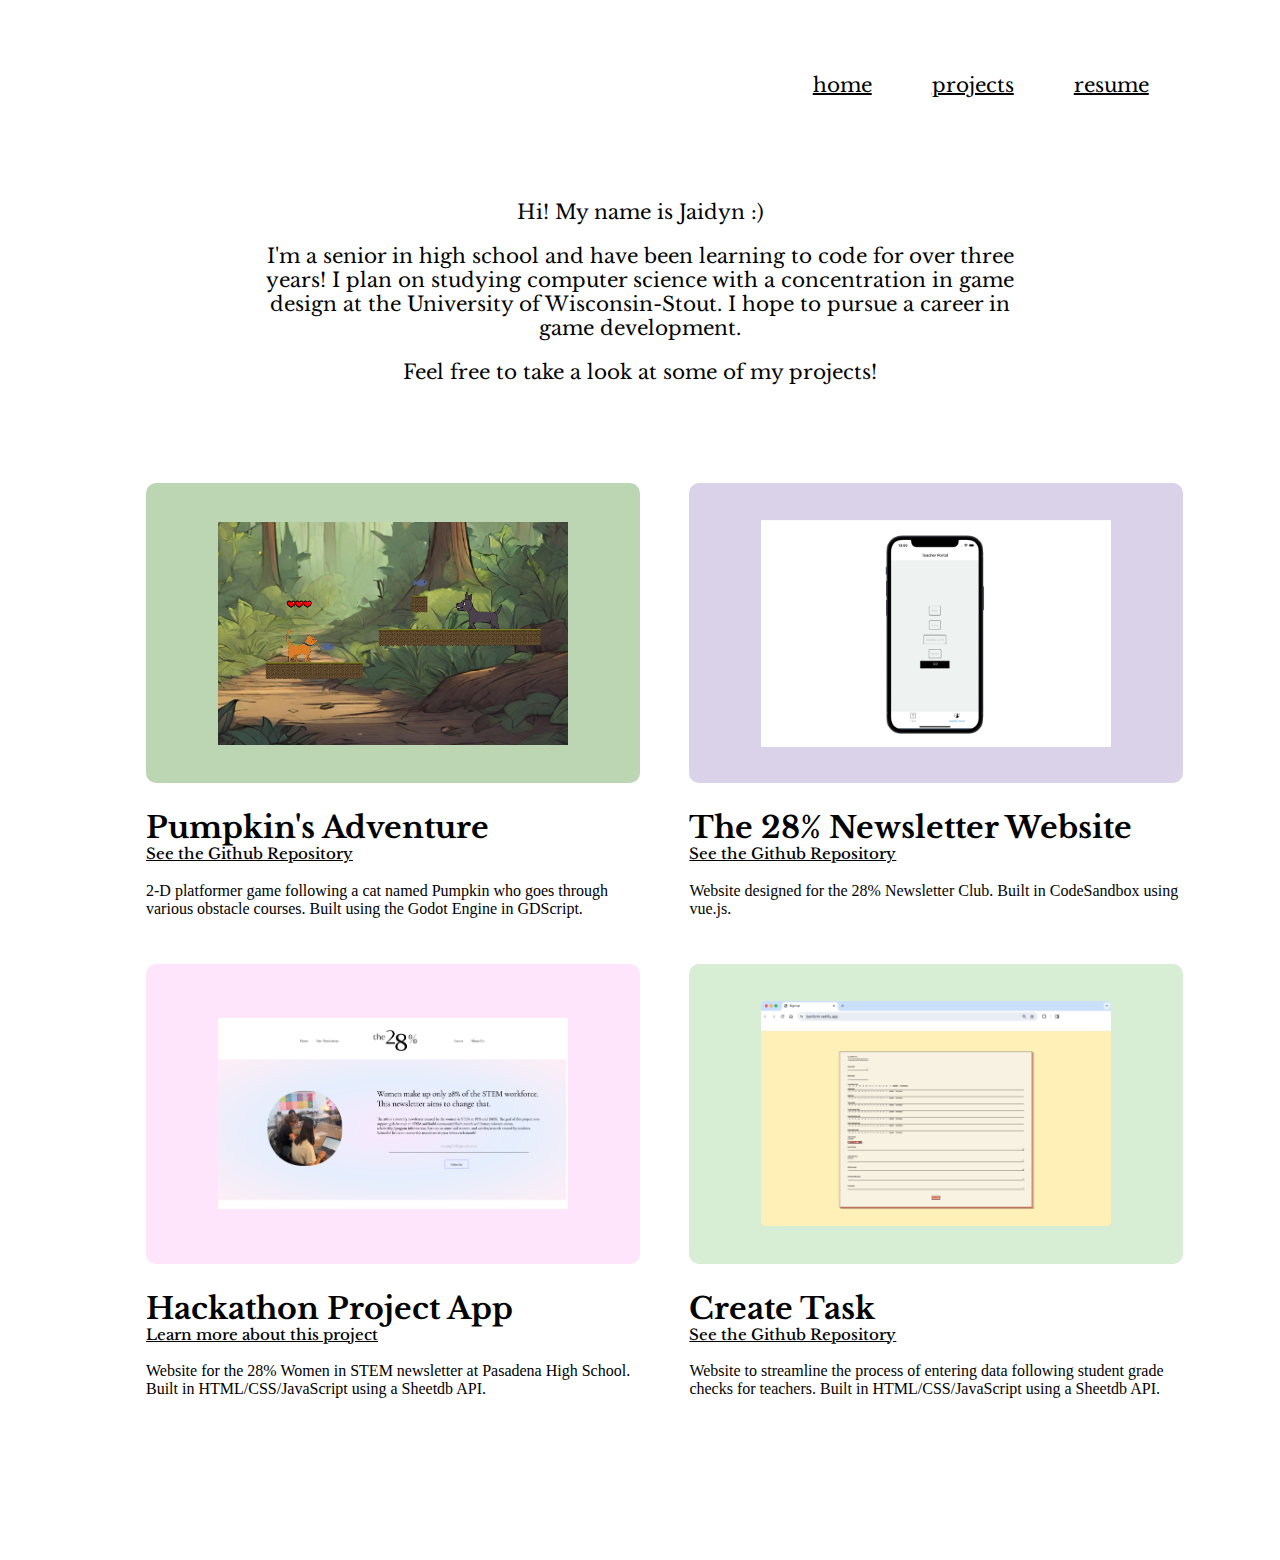
==== index.html @ b6904f84 "msg" ====
<!DOCTYPE html>
<head>
 
<link rel="preconnect" href="https://fonts.googleapis.com" />
  <link rel="preconnect" href="https://fonts.gstatic.com" crossorigin />
  <link
    href="https://fonts.googleapis.com/css2?family=Libre+Baskerville:ital,wght@0,400;0,700;1,400&family=Mulish:ital,wght@0,200..1000;1,200..1000&display=swap"
    rel="stylesheet"
  />
  <link rel="stylesheet" type="text/css" href="style.css" />
</head>
<html>


  <div class="nav-bar">

    <div class="nav-link">
      <a href="../index.html"><p>home</p></a>
    </div>
      
      <div class="nav-link dropdown">
        <a href="#""><p>projects</a>
        <div class="dropdown-content">
          <a href="/pages/28-percent-example-page/28percent-example.html">28 Percent Website Example</a>
          <a href="/pages/project-template.html">Project Template</a>
        </div>
    
    </div>
      
    <div class = "nav-link">
      <a href="../index.html"><p>resume</p></a> </div>
    </div>





  <div class="home-header">
    <p> Hi! My name is Jaidyn :) </p>
    <p>
I'm a senior in high school and have been learning to code for over three years! I plan on studying computer science with a concentration in game design at the University of Wisconsin-Stout. I hope to pursue a career in game development.
    <p/>
    <p>  Feel free to take a look at some of my projects! </p>
  </div>

  <br> <br>

  <div class="project-grid">
    <br /><br /><br />
    <div class="project-row">
      <div class="project-container">
        <div class="project-inner-container" style="background: #BCD6B4">
         
            <img src="./home-page-assets/game_cover.png" class="project-img"
          />
        </div>

        <p class="project-title">Pumpkin's Adventure</p>
        <a class="project-link" href="https://github.com/akarinari/GameProject"> See the Github Repository </a>
        <p class="project-description">
          2-D platformer game following a cat named Pumpkin who goes through various obstacle courses. Built using the Godot Engine in GDScript.
        </p>
      </div>

      <div class="project-container">
        <div class="project-inner-container" style="background: #D9D2E8">
         
            <img src="./home-page-assets/mobile-app.png" class="project-img"
          />
        </div>

        <p class="project-title">The 28% Newsletter Website</p>
        <a class="project-link" href="#"> See the Github Repository </a>
        <p class="project-desc">
          Website designed for the 28% Newsletter Club. Built in CodeSandbox using vue.js. 
        </p>
      </div>
    </div>



    <div class="project-row">
        <div class="project-container">
          <div class="project-inner-container" style="background: #ffe5fb">
            
              <img src="./home-page-assets/28-percent-site.png" class="project-img"
            />
          </div>
  
          <p class="project-title">Hackathon Project App</p>
          <a class = "project-link" href="/pages/28percent-example.html"> Learn more about this project </a>
          <p class="project-description">
            Website for the 28% Women in STEM newsletter at Pasadena High School. Built in HTML/CSS/JavaScript using a Sheetdb API.
          </p>
        </div>
  
        <div class="project-container">
          <div class="project-inner-container" style="background: #d7eed5">
            <img src="./home-page-assets/barr-form.png" class="project-img"
            />
          </div>
  
          <p class="project-title">Create Task</p>
          <a class="project-link" href="#"> See the Github Repository </a>
          <p class="project-desc">
            Website to streamline the process of entering data following student grade checks for teachers. Built in HTML/CSS/JavaScript using a Sheetdb API.
          </p>
        </div>
      </div>

    <br /><br /><br />
   
  </div>
  <br /><br /><br />
</html>
---- style.css ----
.nav-bar {
    display: flex;
    flex-direction: row;
    padding-top: 20px;
    font-family: "Libre Baskerville";
    font-size: 20px;
    font-style: normal;
    font-weight: 400;
    line-height: normal;
    color: black;
    justify-content: right;
    margin-right: 5%;
    
}

.nav-link {
    padding-top: 25px;
    padding-right: 5%;
}

.nav-link a {
    text-decoration: underline;
    color: black;
}

.nav-link a:hover {
    text-decoration: underline;
}


  /* Dropdown Content (Hidden by Default) */
.dropdown-content {
    display: none;
    position: absolute;
    background-color: #ffffff;
    z-index: 1;
    border: solid;
    border-color: black;
    border-radius: 5px;
}

  /* Links inside the dropdown */
.dropdown-content a {
    font-family: "Libre Baskerville";
    font-size: 20px;
    font-style: normal;
    font-weight: 400;
    line-height: normal;
    color: black;
    padding: 12px 16px;
    text-decoration: none;
    display: block;
}

  /* Change color of dropdown links on hover */
.dropdown-content a:hover {background-color: #ffffff;}

  /* Show the dropdown menu on hover */
.dropdown:hover .dropdown-content {display: block;}


.home-header {
    justify-content: center;
    text-align: center;
    align-items:center;
    margin:auto;
    padding-bottom: 5%;
    padding-top: 5%;
    width: 754px;
    height: 150px;

    color: #030303;
    font-family: "Libre Baskerville";
    font-size: 20px; 
    font-weight: lighter;
    line-height: normal;
}



.project-grid {
    display: flex;
    flex-direction: column;
    margin: auto;
    justify-content: center;
    align-items: center;
}

.project-row {
    display: flex;
    flex-direction: row;
}

.project-container {
    width: 494px;
    padding-right: 5%;
    margin-bottom: 3%;
}

.project-inner-container {
    width: 494px;
    height: 300px;
    display:flex;
    border-radius: 10px;
    justify-content: center;
    align-items: center;
}

.project-img {
    width: 350px;
    transition: transform 0.3s ease-in-out; /* Adding a smooth transition effect */
    cursor: pointer; /* Changing cursor to a hand */
}

.project-img:hover {
    transform: scale(1.03); /* Increasing size by 3% */
}

.project-title{
    margin-bottom: 0;
    color: #030303;
    font-family: "Libre Baskerville";
    font-size: 30px;
    font-style: normal;
    font-weight: 700;
    line-height: 1;
}

.project-link {
    color: #030303;
    font-family: "Libre Baskerville";
    font-size: 15px;
    font-style: normal;
    font-weight: 500;
    line-height: 1.5;
}

.project-desc {
margin-top: 0.5;
color: #030303;
}
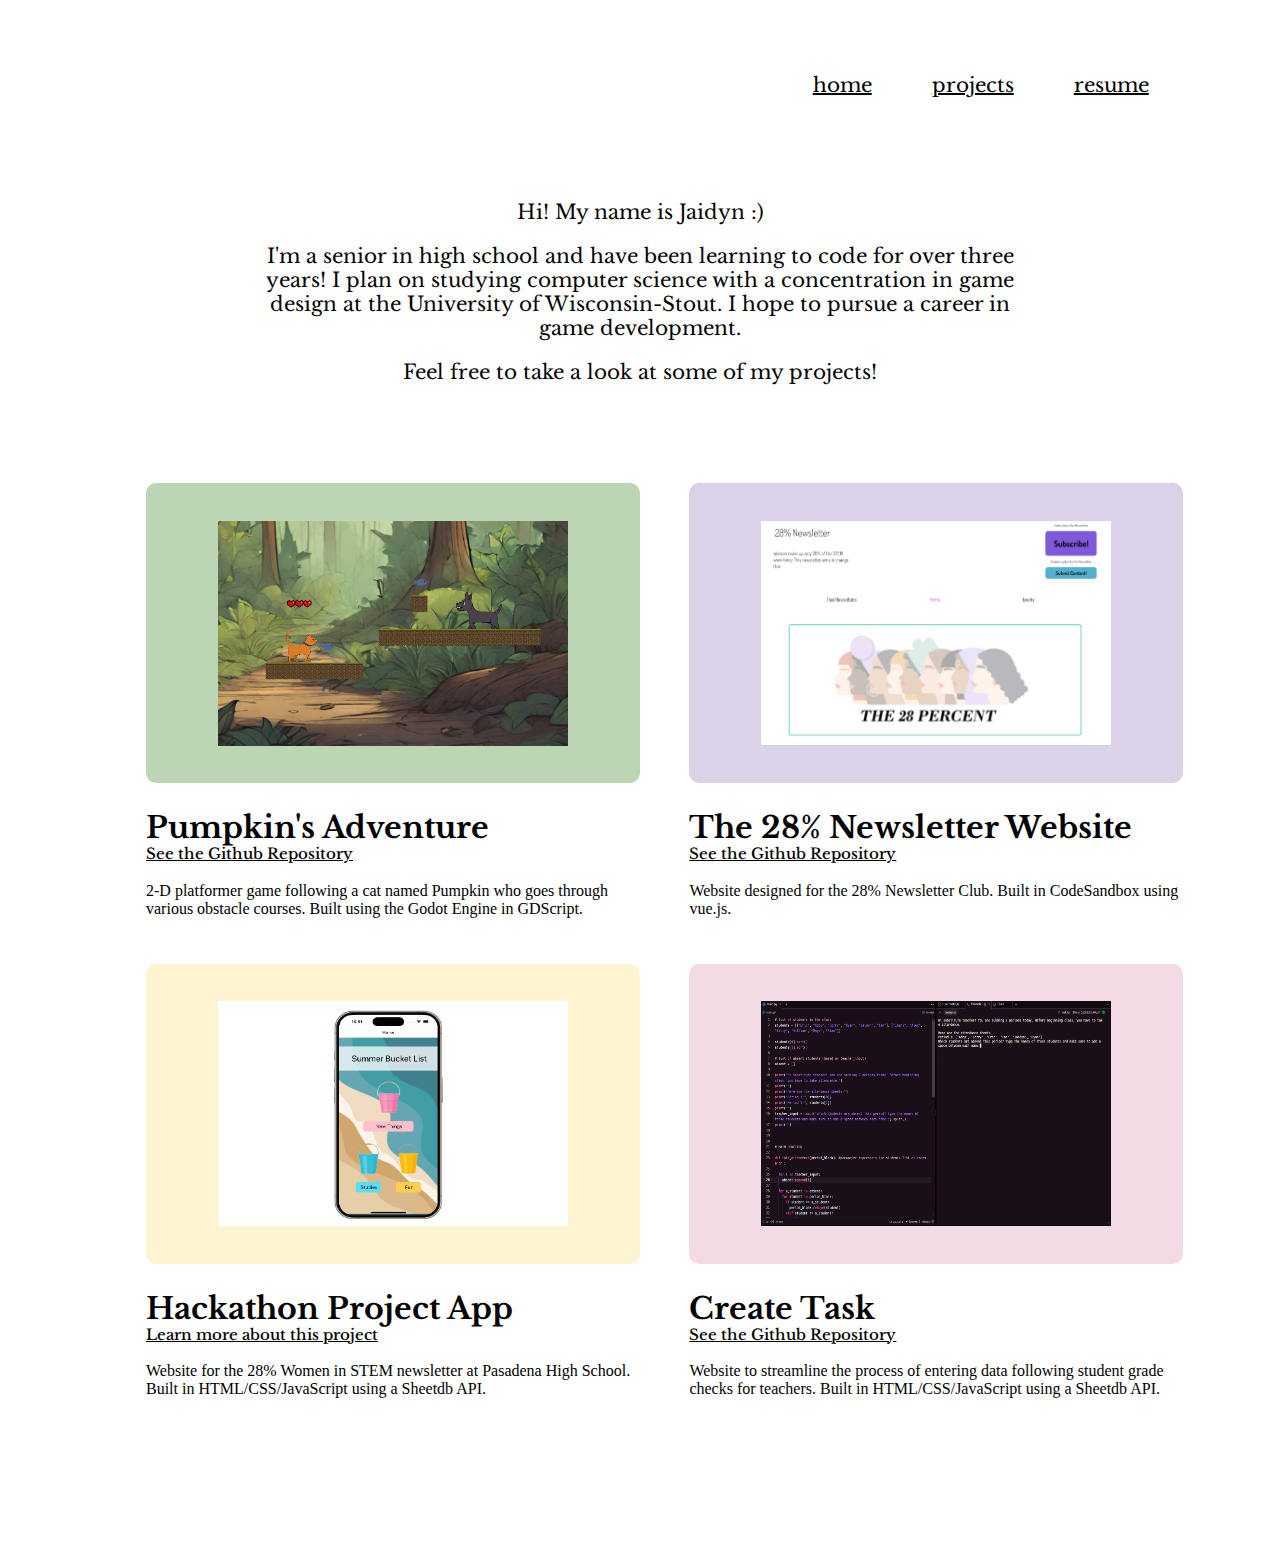
==== commit a6a096a6: "colors :)" ====
--- a/index.html
+++ b/index.html
@@ -66,7 +66,7 @@
       <div class="project-container">
         <div class="project-inner-container" style="background: #D9D2E8">
          
-            <img src="./home-page-assets/mobile-app.png" class="project-img"
+            <img src="./home-page-assets/28percent_cover.png" class="project-img"
           />
         </div>
 
@@ -82,9 +82,9 @@
 
     <div class="project-row">
         <div class="project-container">
-          <div class="project-inner-container" style="background: #ffe5fb">
+          <div class="project-inner-container" style="background: #FFF4D2">
             
-              <img src="./home-page-assets/28-percent-site.png" class="project-img"
+              <img src="./home-page-assets/app_cover.png" class="project-img"
             />
           </div>
   
@@ -96,8 +96,8 @@
         </div>
   
         <div class="project-container">
-          <div class="project-inner-container" style="background: #d7eed5">
-            <img src="./home-page-assets/barr-form.png" class="project-img"
+          <div class="project-inner-container" style="background: #f2dbe5">
+            <img src="./home-page-assets/createTask_cover.png" class="project-img"
             />
           </div>
   
--- a/style.css
+++ b/style.css
@@ -109,6 +109,7 @@
 
 .project-img {
     width: 350px;
+    height: 225px;
     transition: transform 0.3s ease-in-out; /* Adding a smooth transition effect */
     cursor: pointer; /* Changing cursor to a hand */
 }
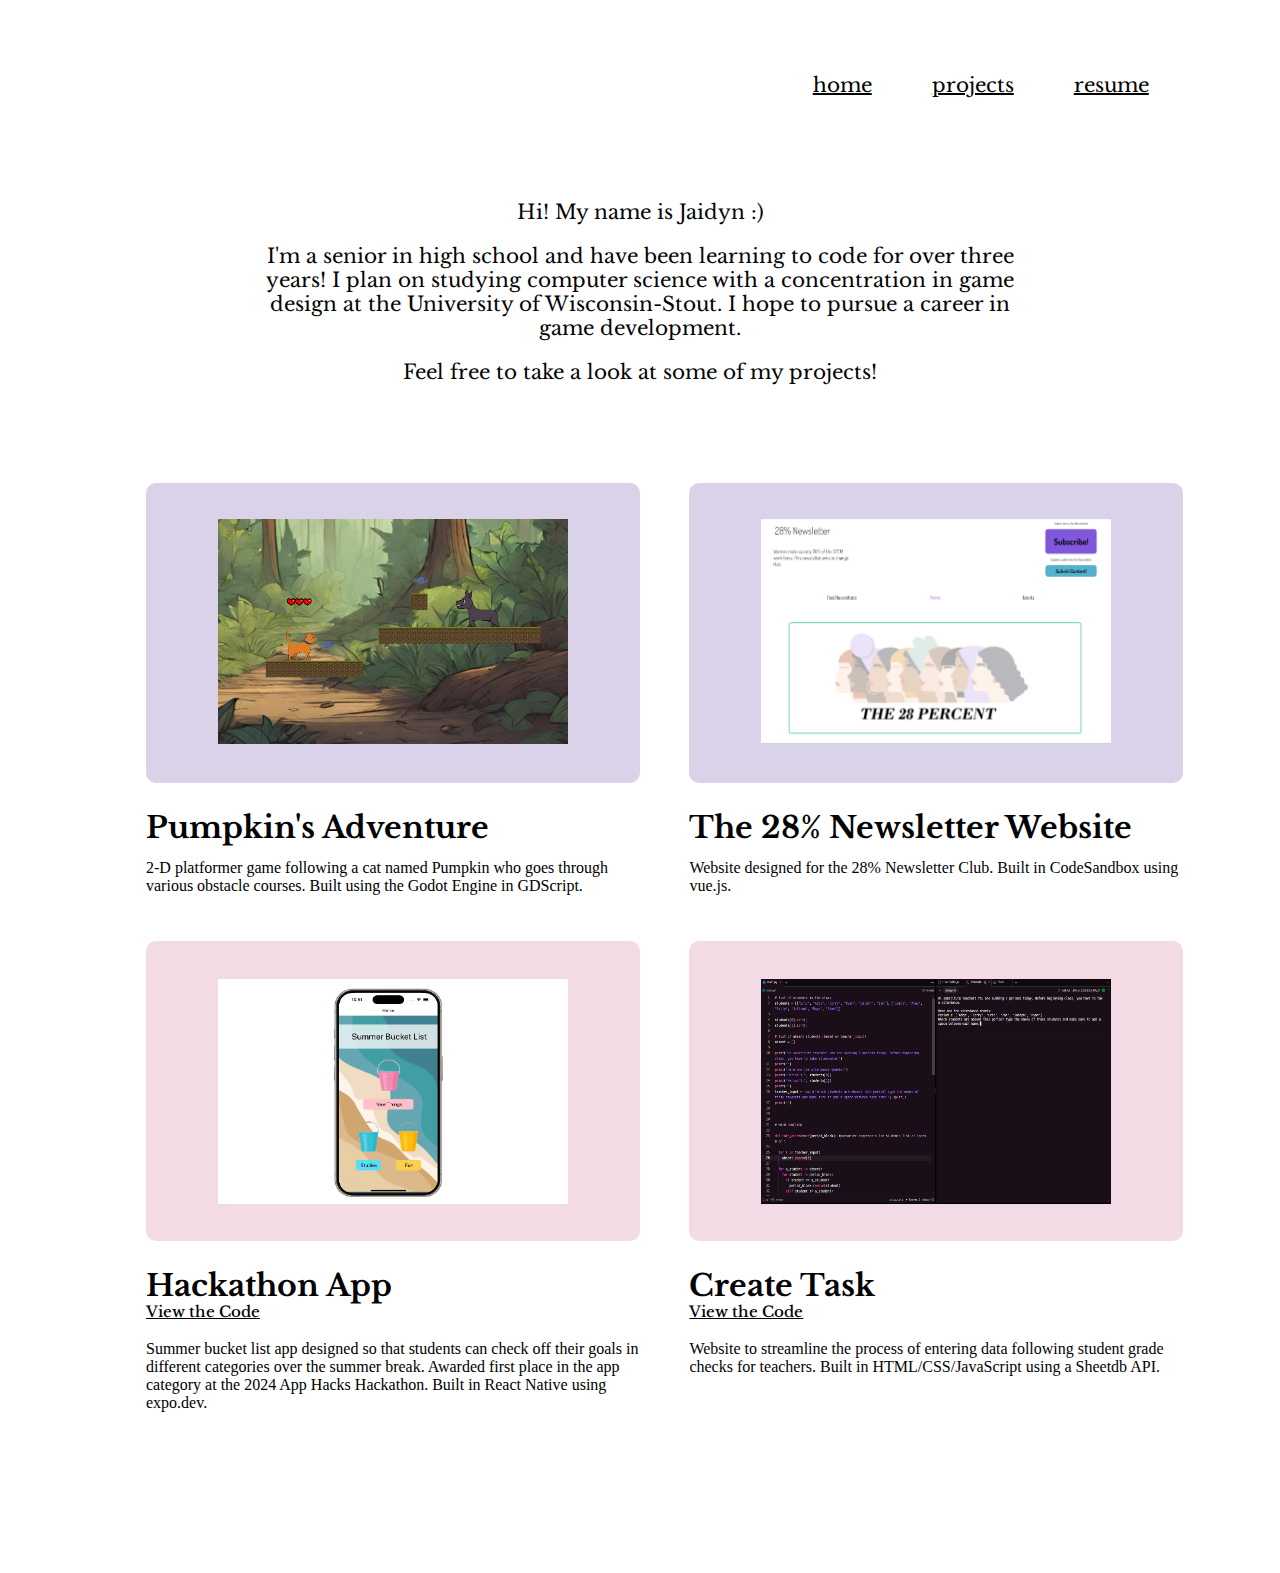
==== commit 1b153932: "made some progress!" ====
--- a/index.html
+++ b/index.html
@@ -50,14 +50,13 @@
     <br /><br /><br />
     <div class="project-row">
       <div class="project-container">
-        <div class="project-inner-container" style="background: #BCD6B4">
-         
-            <img src="./home-page-assets/game_cover.png" class="project-img"
-          />
+        <div class="project-inner-container" style="background: #D9D2E8">
+          <a href="/pages/project-template.html">
+            <img src="./home-page-assets/game_cover.png" class="project-img"/>
+          </a>
         </div>
 
         <p class="project-title">Pumpkin's Adventure</p>
-        <a class="project-link" href="https://github.com/akarinari/GameProject"> See the Github Repository </a>
         <p class="project-description">
           2-D platformer game following a cat named Pumpkin who goes through various obstacle courses. Built using the Godot Engine in GDScript.
         </p>
@@ -65,13 +64,12 @@
 
       <div class="project-container">
         <div class="project-inner-container" style="background: #D9D2E8">
-         
-            <img src="./home-page-assets/28percent_cover.png" class="project-img"
-          />
+          <a href="/pages/28-percent-example-page/28percent-example.html">
+            <img src="./home-page-assets/28percent_cover.png" class="project-img"/>
+          </a>
         </div>
 
         <p class="project-title">The 28% Newsletter Website</p>
-        <a class="project-link" href="#"> See the Github Repository </a>
         <p class="project-desc">
           Website designed for the 28% Newsletter Club. Built in CodeSandbox using vue.js. 
         </p>
@@ -82,16 +80,16 @@
 
     <div class="project-row">
         <div class="project-container">
-          <div class="project-inner-container" style="background: #FFF4D2">
+          <div class="project-inner-container" style="background: #f2dbe5">
             
               <img src="./home-page-assets/app_cover.png" class="project-img"
             />
           </div>
   
-          <p class="project-title">Hackathon Project App</p>
-          <a class = "project-link" href="/pages/28percent-example.html"> Learn more about this project </a>
+          <p class="project-title">Hackathon App</p>
+          <a class = "project-link" href="https://snack.expo.dev/@jaidyn.carroll/summer-bucket-list-home-page"> View the Code </a>
           <p class="project-description">
-            Website for the 28% Women in STEM newsletter at Pasadena High School. Built in HTML/CSS/JavaScript using a Sheetdb API.
+            Summer bucket list app designed so that students can check off their goals in different categories over the summer break. Awarded first place in the app category at the 2024 App Hacks Hackathon. Built in React Native using expo.dev.
           </p>
         </div>
   
@@ -102,7 +100,7 @@
           </div>
   
           <p class="project-title">Create Task</p>
-          <a class="project-link" href="#"> See the Github Repository </a>
+          <a class="project-link" href="#"> View the Code </a>
           <p class="project-desc">
             Website to streamline the process of entering data following student grade checks for teachers. Built in HTML/CSS/JavaScript using a Sheetdb API.
           </p>
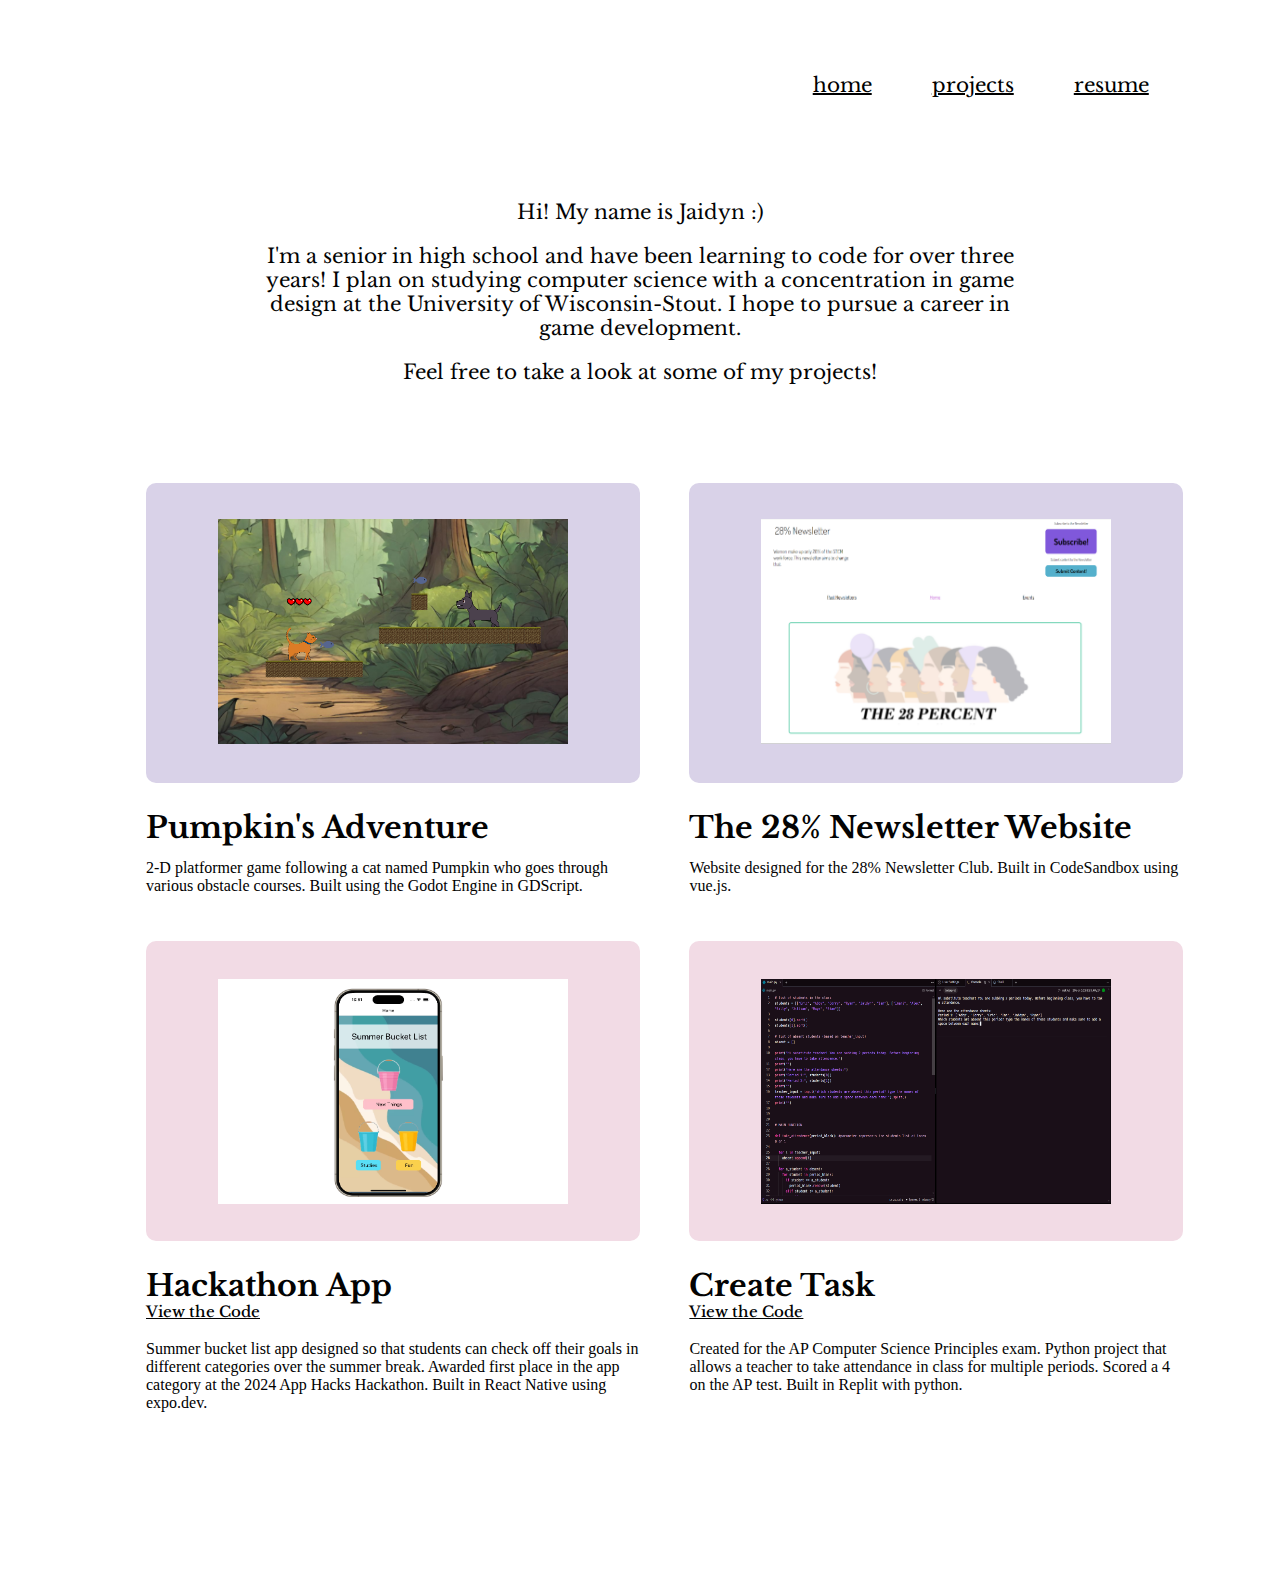
==== commit 290c3e1d: "msg" ====
--- a/index.html
+++ b/index.html
@@ -102,7 +102,7 @@
           <p class="project-title">Create Task</p>
           <a class="project-link" href="#"> View the Code </a>
           <p class="project-desc">
-            Website to streamline the process of entering data following student grade checks for teachers. Built in HTML/CSS/JavaScript using a Sheetdb API.
+            Created for the AP Computer Science Principles exam. Python project that allows a teacher to take attendance in class for multiple periods. Scored a 4 on the AP test. Built in Replit with python.
           </p>
         </div>
       </div>
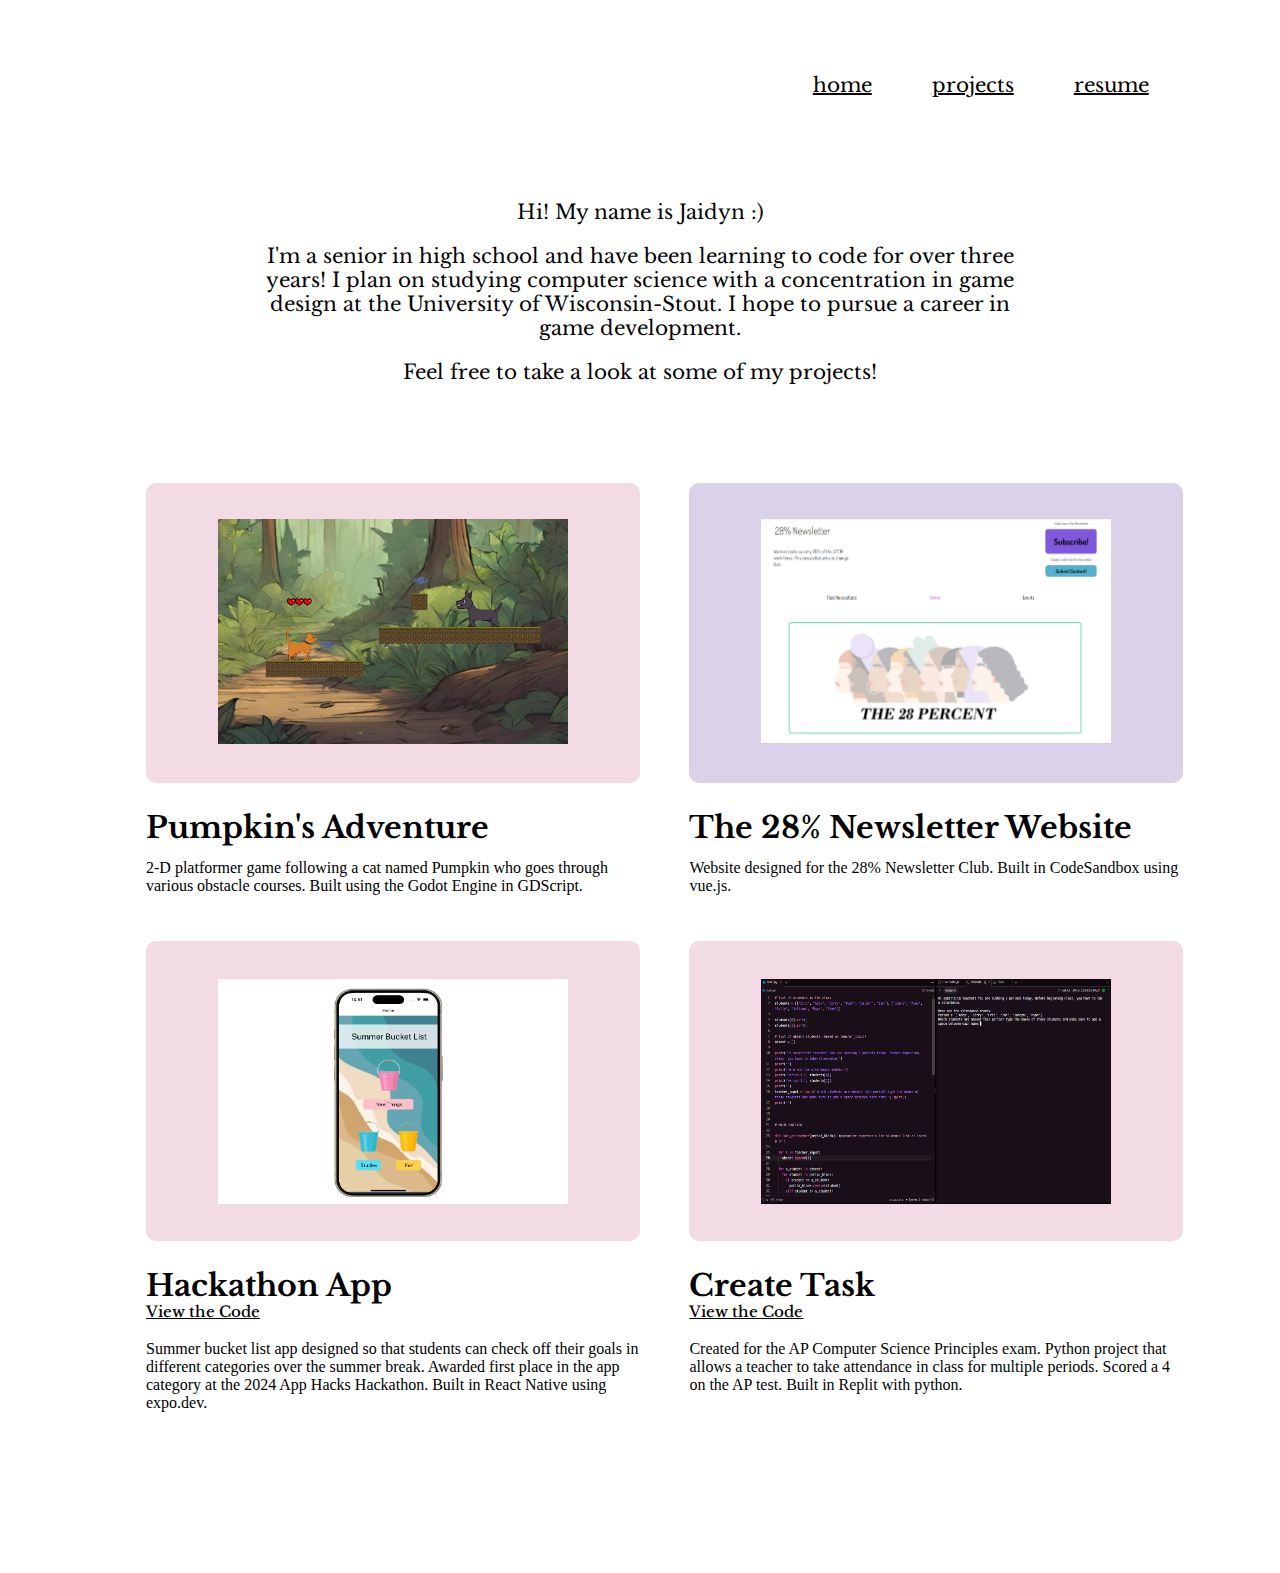
==== commit 7a5aefb2: "yee" ====
--- a/index.html
+++ b/index.html
@@ -50,7 +50,7 @@
     <br /><br /><br />
     <div class="project-row">
       <div class="project-container">
-        <div class="project-inner-container" style="background: #D9D2E8">
+        <div class="project-inner-container" style="background: #f2dbe5">
           <a href="/pages/project-template.html">
             <img src="./home-page-assets/game_cover.png" class="project-img"/>
           </a>
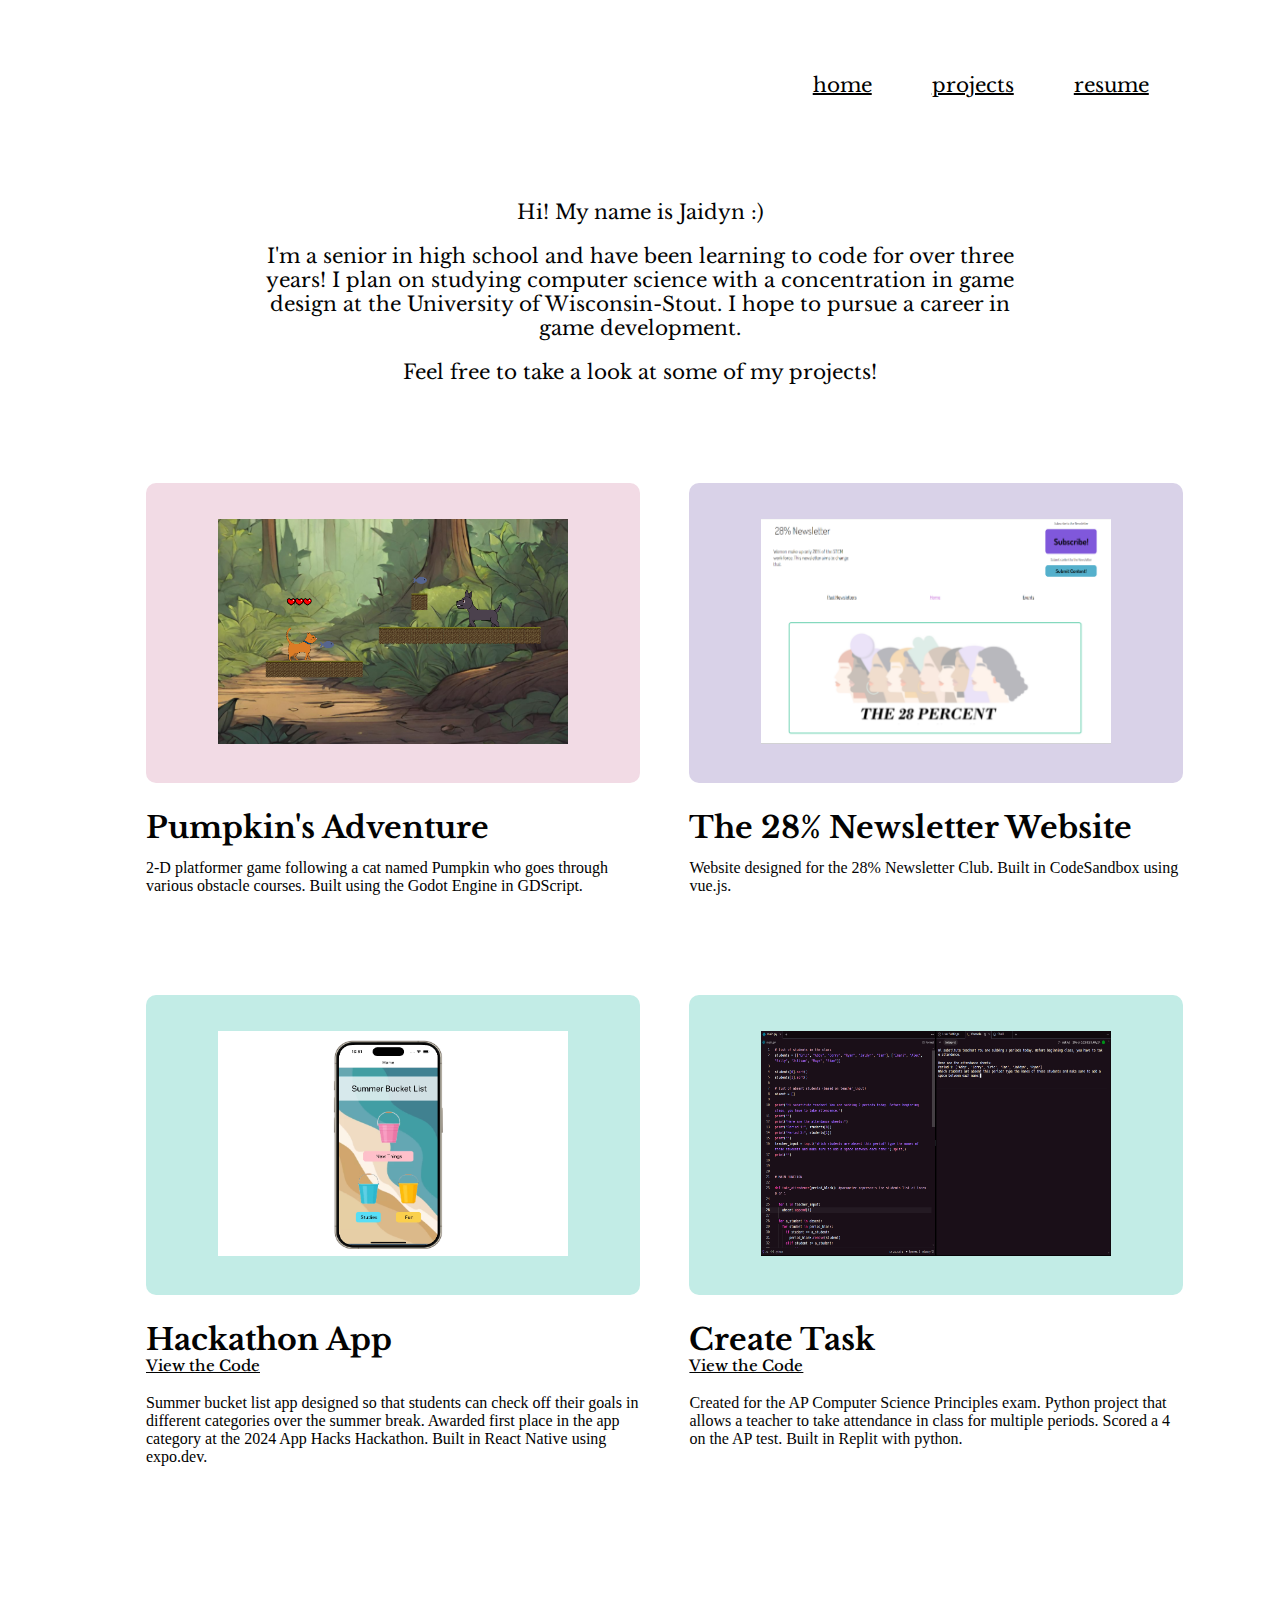
==== commit 28927ca3: "a few more things to do" ====
--- a/index.html
+++ b/index.html
@@ -22,14 +22,14 @@
       <div class="nav-link dropdown">
         <a href="#""><p>projects</a>
         <div class="dropdown-content">
-          <a href="/pages/28-percent-example-page/28percent-example.html">28 Percent Website Example</a>
-          <a href="/pages/project-template.html">Project Template</a>
+          <a href="/pages/28-percent-example-page/28percent-example.html">28 Percent Website</a>
+          <a href="/pages/project-template.html">Pumpkin's Adventure Videogame</a>
         </div>
     
     </div>
       
     <div class = "nav-link">
-      <a href="../index.html"><p>resume</p></a> </div>
+      <a href="https://drive.google.com/file/d/18PTv-E6fGqZT7qzZBQZ1Ri6lNt_GYH97/view"><p>resume</p></a> </div>
     </div>
 
 
@@ -76,14 +76,14 @@
       </div>
     </div>
 
-
+    <br><br><br>
 
     <div class="project-row">
         <div class="project-container">
-          <div class="project-inner-container" style="background: #f2dbe5">
-            
-              <img src="./home-page-assets/app_cover.png" class="project-img"
-            />
+          <div class="project-inner-container" style="background: #c2ece6">
+            <a href="https://snack.expo.dev/@jaidyn.carroll/summer-bucket-list-home-page">
+              <img src="./home-page-assets/app_cover.png" class="project-img"/>
+            </a>
           </div>
   
           <p class="project-title">Hackathon App</p>
@@ -94,13 +94,14 @@
         </div>
   
         <div class="project-container">
-          <div class="project-inner-container" style="background: #f2dbe5">
-            <img src="./home-page-assets/createTask_cover.png" class="project-img"
-            />
+          <div class="project-inner-container" style="background: #c2ece6">
+          <a href="https://replit.com/@JaidynCarroll/Create-Task-Taking-Attendance">
+            <img src="./home-page-assets/createTask_cover.png" class="project-img"/>
+          </a>
           </div>
   
           <p class="project-title">Create Task</p>
-          <a class="project-link" href="#"> View the Code </a>
+          <a class="project-link" href="https://replit.com/@JaidynCarroll/Create-Task-Taking-Attendance"> View the Code </a>
           <p class="project-desc">
             Created for the AP Computer Science Principles exam. Python project that allows a teacher to take attendance in class for multiple periods. Scored a 4 on the AP test. Built in Replit with python.
           </p>
